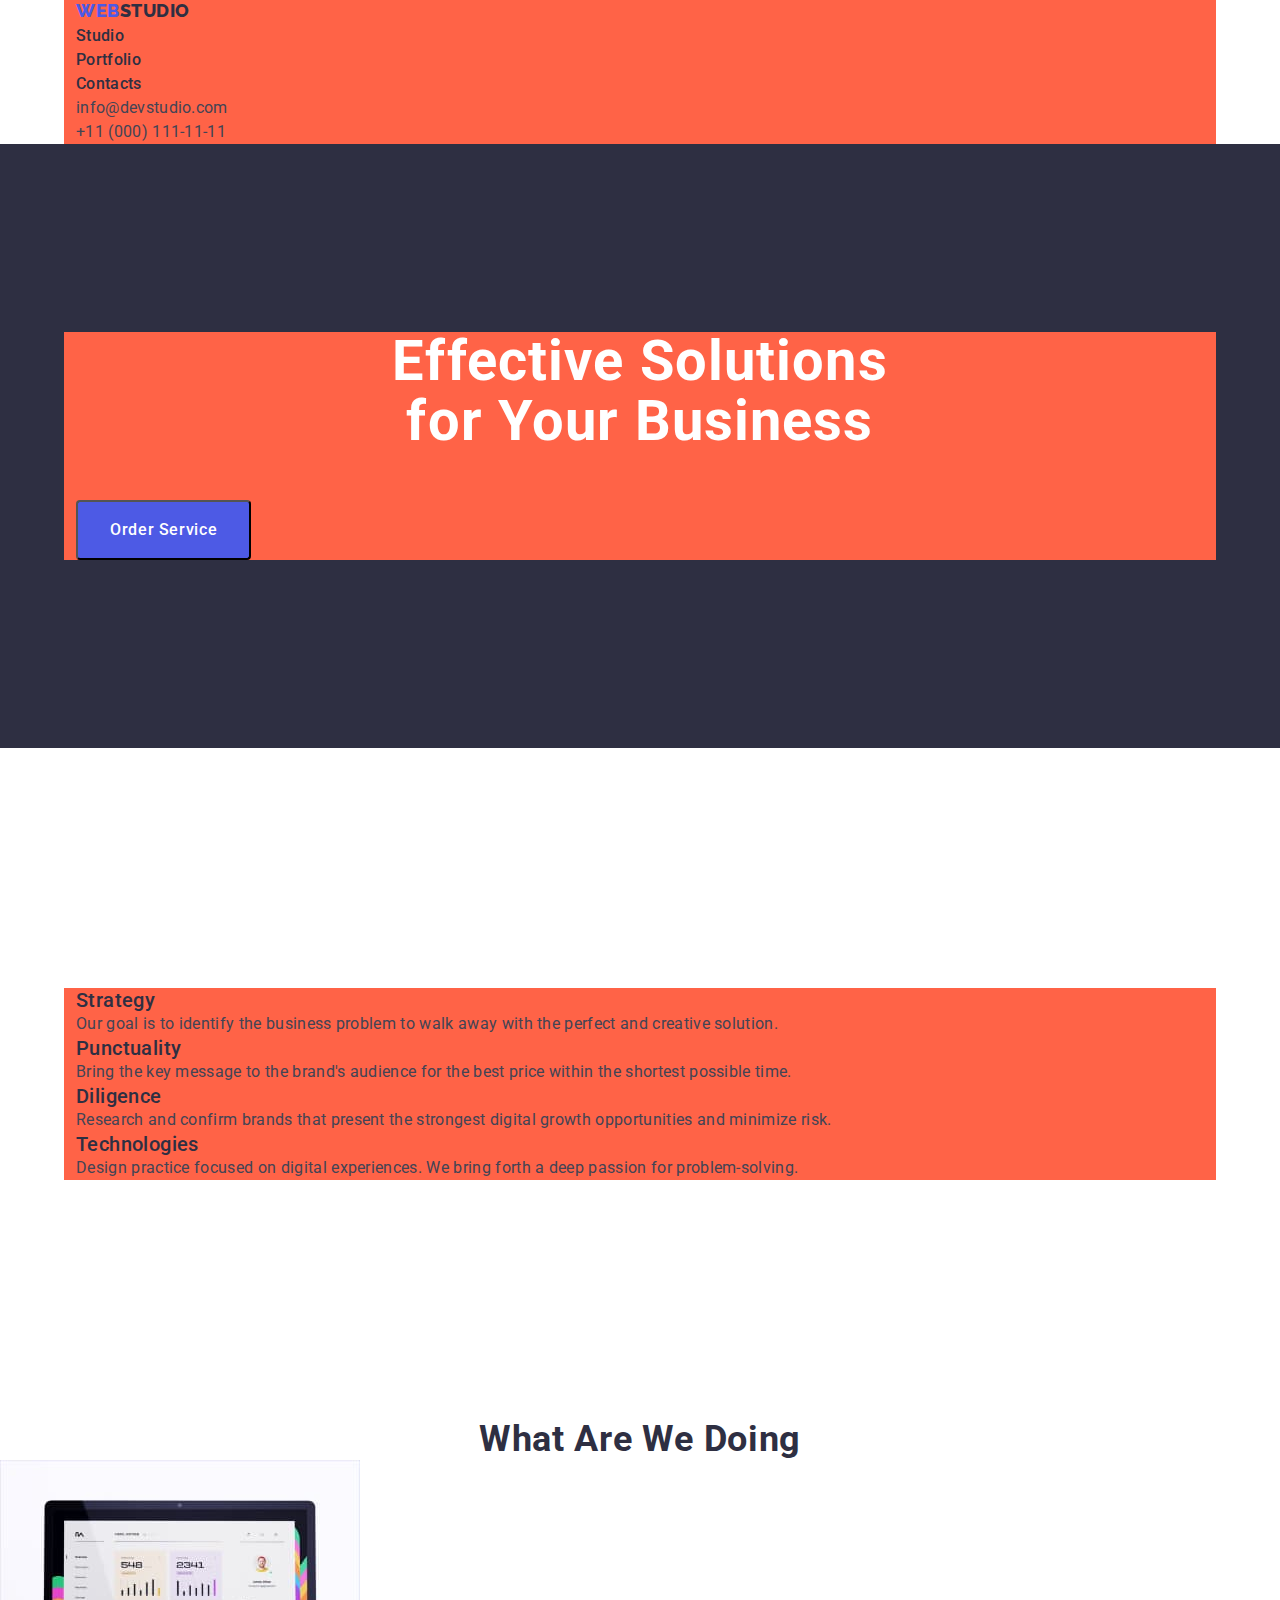
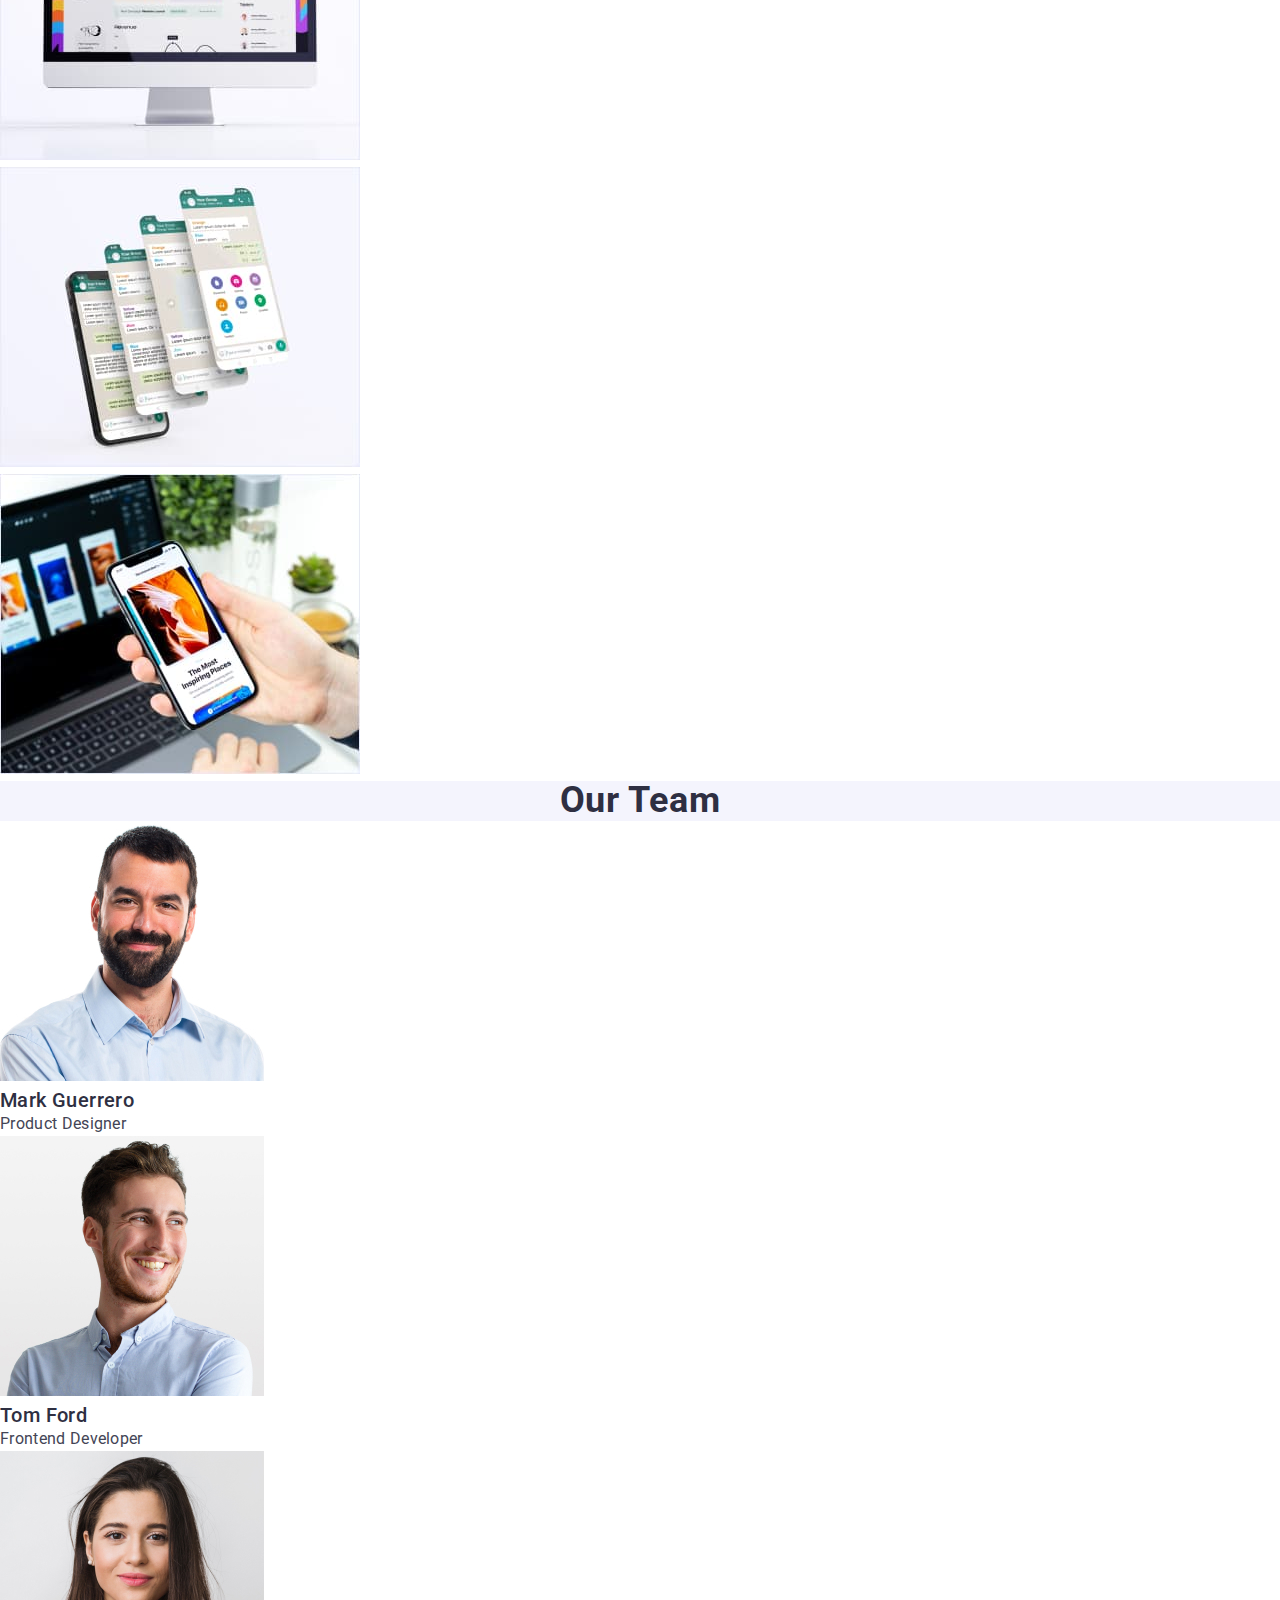
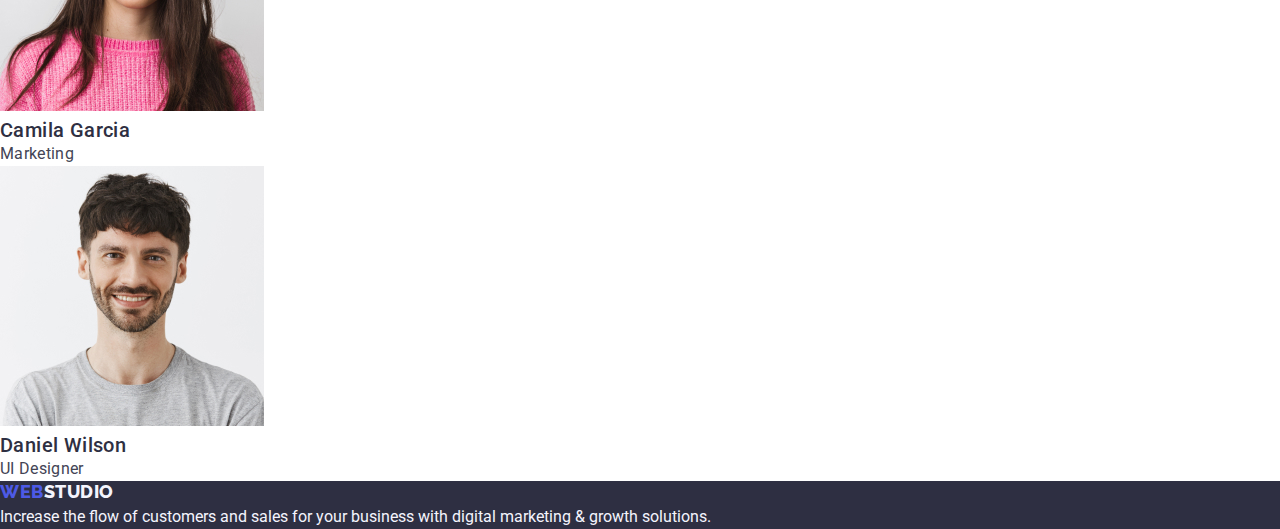
==== index.html @ a3cb5871 "?" ====
<!DOCTYPE html>
<html lang="en">
  <head>
    <meta charset="UTF-8" />
    <meta http-equiv="X-UA-Compatible" content="IE=edge" />
    <meta name="viewport" content="width=device-width, initial-scale=1.0" />
    <title>WebStudio</title>
    <link rel="preconnect" href="https://fonts.googleapis.com" />
    <link rel="preconnect" href="https://fonts.gstatic.com" crossorigin />
    <link
      href="https://fonts.googleapis.com/css2?family=Roboto:wght@400;500;700&display=swap"
      rel="stylesheet"
    />
    <link rel="preconnect" href="https://fonts.googleapis.com" />
    <link rel="preconnect" href="https://fonts.gstatic.com" crossorigin />
    <link
      href="https://fonts.googleapis.com/css2?family=Raleway:wght@100;200;300;400;500;600;700;800;900&family=Roboto:wght@400;500;700&display=swap"
      rel="stylesheet"
    />
    <link
      rel="stylesheet"
      href="https://cdnjs.cloudflare.com/ajax/libs/modern-normalize/1.1.0/modern-normalize.min.css"
    />
    <link rel="stylesheet" href="./css/styles.css" />
  </head>
  <body>
    <header class="pages-header">
      <div class="container">
        <nav class="site-nav">
          <a href="./index.html" class="logo link"
            >Web<span class="studio">Studio</span></a
          >
          <ul class="list">
            <li class="item">
              <a href="./index.html" class="link-nav link">Studio</a>
            </li>
            <li class="item">
              <a href="./portfolio.html" class="link-nav link">Portfolio</a>
            </li>
            <li class="item"><a href="" class="link-nav link">Contacts</a></li>
          </ul>
        </nav>
        <address class="adrs">
          <ul class="list">
            <li class="item">
              <a href="mailto:info@devstudio.com" class="link-adrs link"
                >info@devstudio.com</a
              >
            </li>
            <li class="item">
              <a href="tel:+110001111111" class="link-adrs link"
                >+11 (000) 111-11-11</a
              >
            </li>
          </ul>
        </address>
      </div>
    </header>
    <main>
      <!-- H1 -->
      <section class="hero">
        <div class="container">
          <h1 class="hero-title">
            Effective Solutions<br />
            for Your Business
          </h1>
          <button type="button" class="btn">Order Service</button>
        </div>
      </section>
      <!-- H2 -->
      <section class="section-adv">
        <div class="container">
          <h2 class="advantages" hidden>No content</h2>
          <ul class="list">
            <li>
              <h3 class="header-three">Strategy</h3>
              <p class="text">
                Our goal is to identify the business problem to walk away with
                the perfect and creative solution.
              </p>
            </li>
            <li>
              <h3 class="header-three">Punctuality</h3>
              <p class="text">
                Bring the key message to the brand's audience for the best price
                within the shortest possible time.
              </p>
            </li>
            <li>
              <h3 class="header-three">Diligence</h3>
              <p class="text">
                Research and confirm brands that present the strongest digital
                growth opportunities and minimize risk.
              </p>
            </li>
            <li>
              <h3 class="header-three">Technologies</h3>
              <p class="text">
                Design practice focused on digital experiences. We bring forth a
                deep passion for problem-solving.
              </p>
            </li>
          </ul>
        </div>
      </section>
      <!-- what are we doing -->
      <section class="section-about">
        <h2 class="header-two">What are we doing</h2>
        <ul class="list">
          <li>
            <img src="./images/Rectangle71(1).jpg" alt="monitor" width="360" />
          </li>
          <li>
            <img
              src="./images/img2(1).jpg"
              alt="phone with pages"
              width="360"
            />
          </li>
          <li>
            <img
              src="./images/img3(1).jpg"
              alt="laptop with phone in hand"
              width="360"
            />
          </li>
        </ul>
      </section>
      <!-- our team -->
      <section class="section-team">
        <h2 class="header-two">Our Team</h2>
        <ul class="list">
          <li class="list-point">
            <img
              src="./images/mark(1).jpg"
              alt="mark"
              width="264"
              height="260"
            />
            <h3 class="header-three">Mark Guerrero</h3>
            <p class="text">Product Designer</p>
          </li>
          <li class="list-point">
            <img
              src="./images/tomford(1).jpg"
              alt="tom"
              width="264"
              height="260"
            />
            <h3 class="header-three">Tom Ford</h3>
            <p class="text">Frontend Developer</p>
          </li>
          <li class="list-point">
            <img
              src="./images/camila(1).jpg"
              alt="camila"
              width="264"
              height="260"
            />
            <h3 class="header-three">Camila Garcia</h3>
            <p class="text">Marketing</p>
          </li>
          <li class="list-point">
            <img
              src="./images/daniel(1).jpg"
              alt="daniel"
              width="264"
              height="260"
            />
            <h3 class="header-three">Daniel Wilson</h3>
            <p class="text">UI Designer</p>
          </li>
        </ul>
      </section>
    </main>
    <!-- footer -->
    <footer class="foot">
      <a href="./index.html" class="logo link"
        >Web<span class="studio-footer">Studio</span></a
      >
      <p class="text-footer">
        Increase the flow of customers and sales for your business with digital
        marketing & growth solutions.
      </p>
    </footer>
  </body>
</html>
---- css/styles.css ----
:root {
  --iris: #4d5ae5;
  --ocean: #404bbf;
  --navy-blue: #2e2f42;
  --green: #31d0aa;
  --slate: #434455;
  --light-slate: #8e8f99;
  --cornflower: #e7e9fc;
  --cloud: #f4f4fd;
  --white: #ffffff;
  --dairy: #fcfcfc;
}
body {
  font-family: "Roboto", sans-serif;
  font-weight: 400;
  line-height: 1.5;
  color: var(--slate);
  background-color: var(--white);
}
h1,
h2,
h3,
h4,
h5,
h6,
p {
  margin: 0;
  padding: 0;
}
.container {
  background-color: tomato;
  margin: 0 auto;
  width: 1152px;
  padding-left: 12px;
  padding-right: 12px;
}
/* LOGO */
.logo {
  font-family: "Raleway", sans-serif;
  font-size: 18px;
  letter-spacing: 0.03em;
  font-weight: 800;
  line-height: 1.17;
  text-transform: uppercase;
  color: var(--iris);
}
.logo .studio {
  color: var(--navy-blue);
}
/* ULs */
.list {
  padding: 0;
  margin: 0;
  list-style: none;
}
/* nav links */
.link-nav {
  font-weight: 500;
  line-height: 1.5;
  letter-spacing: 0.02em;
  color: var(--navy-blue);
}

.site-nav .current {
  color: var(--ocean);
}
.site-nav .link-nav:hover,
.site-nav .link-nav:focus {
  color: var(--ocean);
}
.adrs {
  font-style: normal;
}
.adrs .link-adrs {
  font-weight: 400;
  line-height: 1.5;
  letter-spacing: 0.02em;
  color: var(--slate);
}
/* address */
.adrs .link-adrs:hover,
.adrs .link-adrs:focus {
  color: var(--ocean);
}
/* main */
.hero {
  padding-top: 188px;
  padding-bottom: 188px;
  background-color: var(--navy-blue);
}
.hero-title {
  margin-top: 0;
  margin-bottom: 48px;
  font-weight: 700;
  line-height: 1.07;
  font-size: 56px;
  text-align: center;
  letter-spacing: 0.02em;
  color: var(--white);
}
.btn {
  display: inline-block;
  padding: 16px 32px;
  min-width: 169px;
  font-family: "Roboto", sans-serif;
  font-size: 16px;
  letter-spacing: 0.04em;
  font-weight: 500;
  line-height: 1.5;
  color: var(--white);
  background-color: var(--iris);
  cursor: pointer;
  border-radius: 4px;
  text-align: center;
}
.hero .btn:hover,
.hero .btn:focus {
  background-color: var(--ocean);
}
/* main advantages */
.section-adv {
  margin-top: 120px;
  padding-top: 120px;
  padding-bottom: 120px;
  margin-bottom: 120px;
}
.advantages {
  color: var(--navy-blue);
}
.header-two {
  font-weight: 700;
  line-height: 1.11;
  text-align: center;
  text-transform: capitalize;
  letter-spacing: 0.02em;
  font-size: 36px;
  color: var(--navy-blue);
}
.header-three {
  font-weight: 500;
  line-height: 1.2;
  letter-spacing: 0.02em;
  font-size: 20px;
  color: var(--navy-blue);
}
/* main team */
.section-team {
  margin-bottom: 0;
  background-color: var(--cloud);
}
.list-point {
  background-color: var(--white);
}
/* footer */
.studio-footer {
  color: var(--cloud);
}
.text-footer {
  color: var(--cloud);
}
.link {
  text-decoration: none;
}
.text {
  font-weight: 400;
  line-height: 1.5;
  font-size: 16px;
  letter-spacing: 0.02em;
  color: var(--slate);
}

.foot {
  background-color: var(--navy-blue);
}
/* PORTFOLIO */

.btn-portfolio {
  padding: 12px 24px;
  font-family: "Roboto", sans-serif;
  font-size: 16px;
  letter-spacing: 0.04em;
  font-weight: 500;
  line-height: 1.5;
  cursor: pointer;
  color: var(--iris);
  background-color: var(--cloud);
  border: 1px solid var(--cornflower);
  border-radius: 4px;
}
.btn-portfolio:hover,
.btn-portfolio:focus {
  color: var(--white);
  background-color: var(--ocean);
}

.header-portf {
  font-weight: 500;
  font-size: 20px;
  line-height: 1.2;
  letter-spacing: 0.02em;
  color: var(--navy-blue);
}
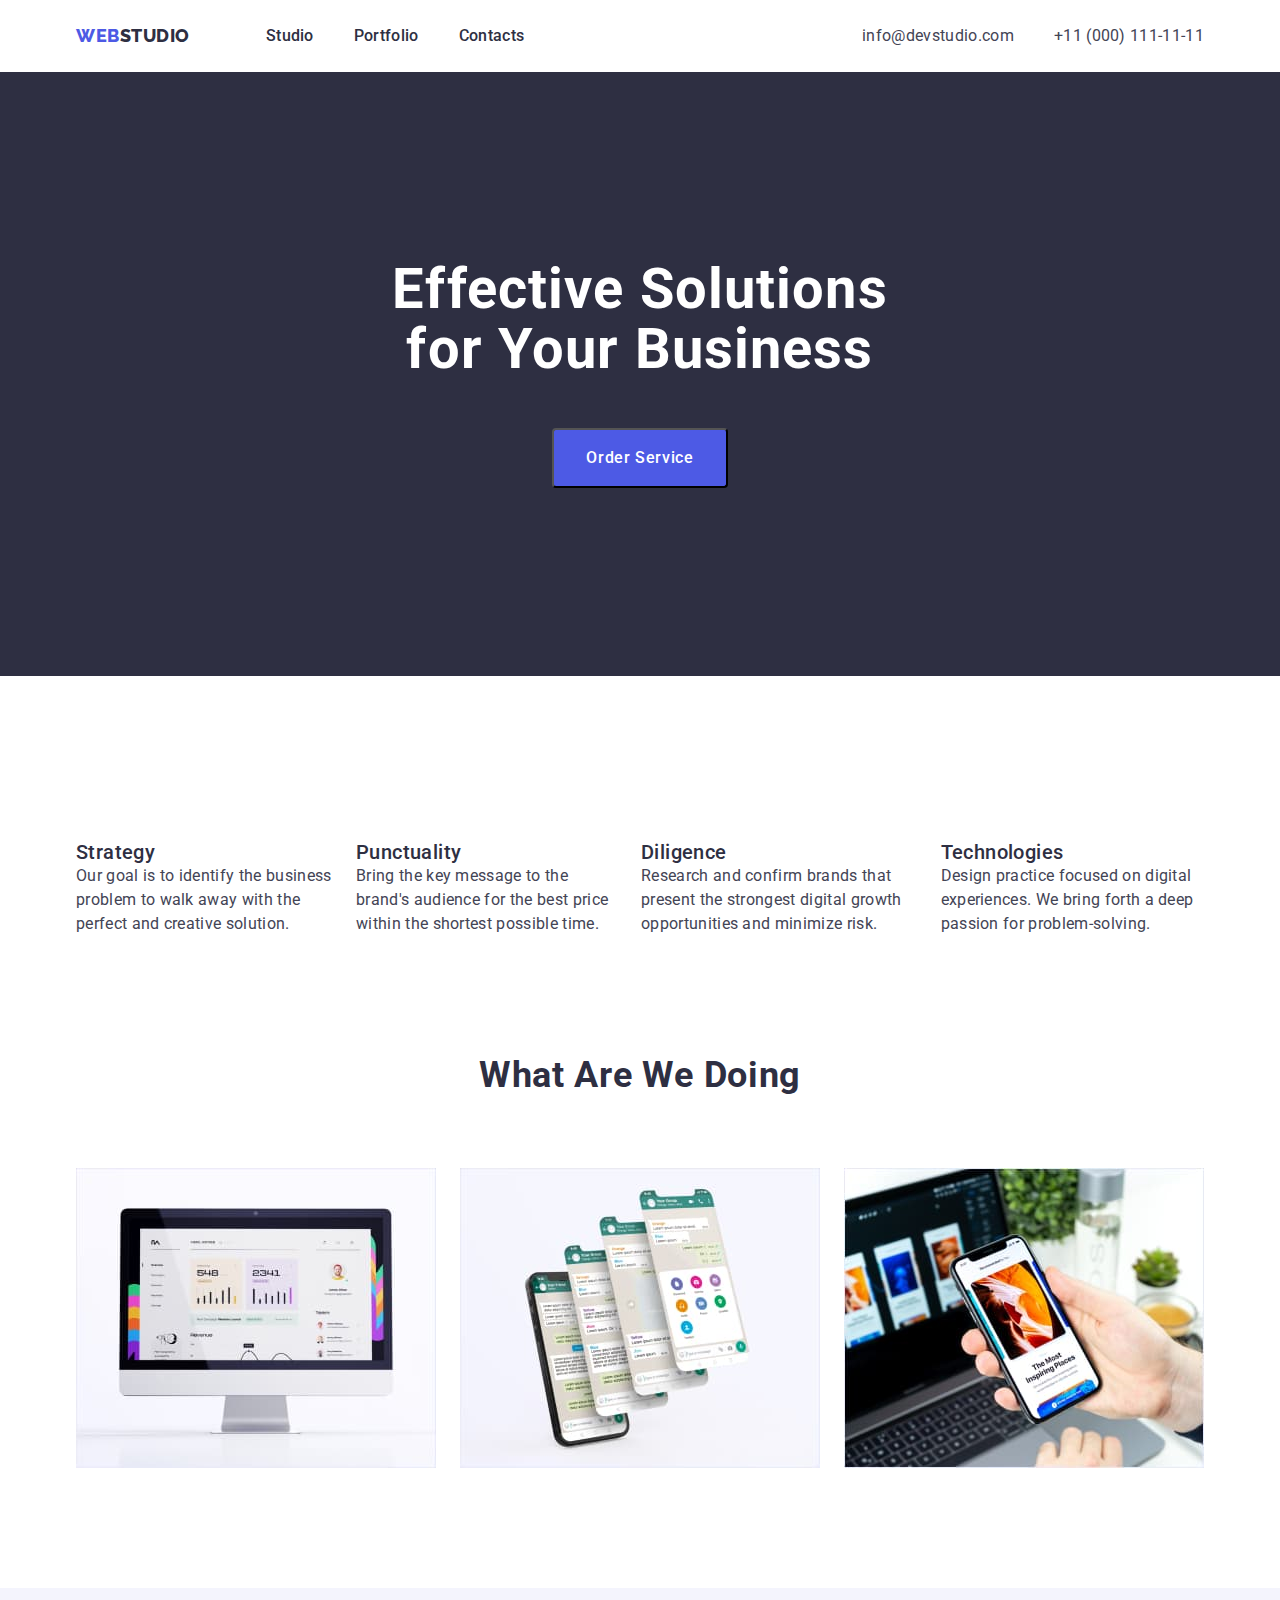
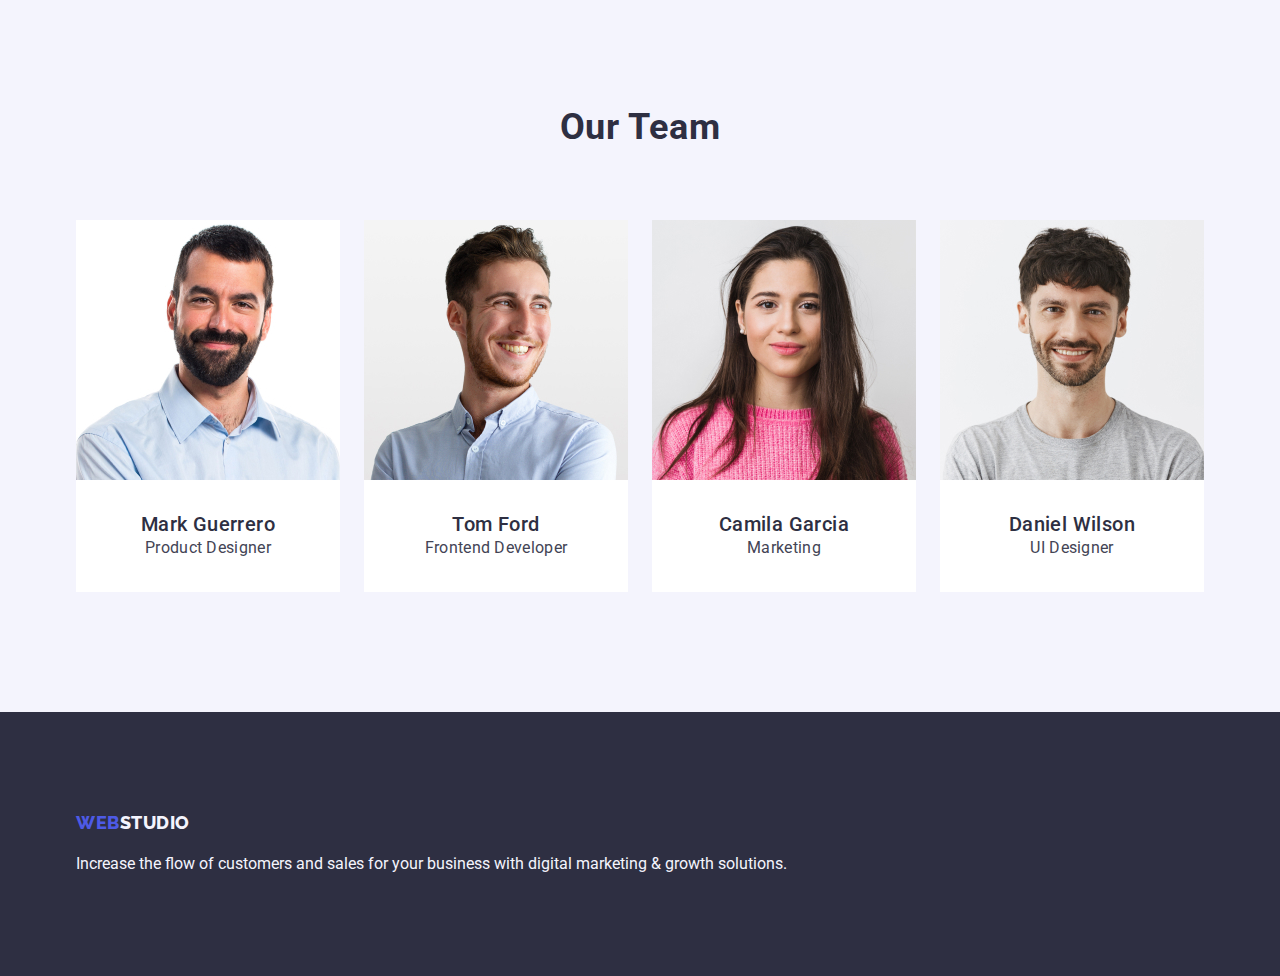
==== commit 96283e90: "review" ====
--- a/index.html
+++ b/index.html
@@ -25,12 +25,12 @@
   </head>
   <body>
     <header class="pages-header">
-      <div class="container">
+      <div class="container site-nav">
         <nav class="site-nav">
           <a href="./index.html" class="logo link"
             >Web<span class="studio">Studio</span></a
           >
-          <ul class="list">
+          <ul class="list navigation">
             <li class="item">
               <a href="./index.html" class="link-nav link">Studio</a>
             </li>
@@ -71,29 +71,29 @@
       <section class="section-adv">
         <div class="container">
           <h2 class="advantages" hidden>No content</h2>
-          <ul class="list">
-            <li>
+          <ul class="list list-adv">
+            <li class="items-adv">
               <h3 class="header-three">Strategy</h3>
               <p class="text">
                 Our goal is to identify the business problem to walk away with
                 the perfect and creative solution.
               </p>
             </li>
-            <li>
+            <li class="items-adv">
               <h3 class="header-three">Punctuality</h3>
               <p class="text">
                 Bring the key message to the brand's audience for the best price
                 within the shortest possible time.
               </p>
             </li>
-            <li>
+            <li class="items-adv">
               <h3 class="header-three">Diligence</h3>
               <p class="text">
                 Research and confirm brands that present the strongest digital
                 growth opportunities and minimize risk.
               </p>
             </li>
-            <li>
+            <li class="items-adv">
               <h3 class="header-three">Technologies</h3>
               <p class="text">
                 Design practice focused on digital experiences. We bring forth a
@@ -105,83 +105,101 @@
       </section>
       <!-- what are we doing -->
       <section class="section-about">
-        <h2 class="header-two">What are we doing</h2>
-        <ul class="list">
-          <li>
-            <img src="./images/Rectangle71(1).jpg" alt="monitor" width="360" />
-          </li>
-          <li>
-            <img
-              src="./images/img2(1).jpg"
-              alt="phone with pages"
-              width="360"
-            />
-          </li>
-          <li>
-            <img
-              src="./images/img3(1).jpg"
-              alt="laptop with phone in hand"
-              width="360"
-            />
-          </li>
-        </ul>
+        <div class="container">
+          <h2 class="header-two head-about">What are we doing</h2>
+          <ul class="list list-about">
+            <li class="item-about">
+              <img
+                src="./images/Rectangle71(1).jpg"
+                alt="monitor"
+                width="360"
+              />
+            </li>
+            <li class="item-about">
+              <img
+                src="./images/img2(1).jpg"
+                alt="phone with pages"
+                width="360"
+              />
+            </li>
+            <li class="item-about">
+              <img
+                src="./images/img3(1).jpg"
+                alt="laptop with phone in hand"
+                width="360"
+              />
+            </li>
+          </ul>
+        </div>
       </section>
       <!-- our team -->
       <section class="section-team">
-        <h2 class="header-two">Our Team</h2>
-        <ul class="list">
-          <li class="list-point">
-            <img
-              src="./images/mark(1).jpg"
-              alt="mark"
-              width="264"
-              height="260"
-            />
-            <h3 class="header-three">Mark Guerrero</h3>
-            <p class="text">Product Designer</p>
-          </li>
-          <li class="list-point">
-            <img
-              src="./images/tomford(1).jpg"
-              alt="tom"
-              width="264"
-              height="260"
-            />
-            <h3 class="header-three">Tom Ford</h3>
-            <p class="text">Frontend Developer</p>
-          </li>
-          <li class="list-point">
-            <img
-              src="./images/camila(1).jpg"
-              alt="camila"
-              width="264"
-              height="260"
-            />
-            <h3 class="header-three">Camila Garcia</h3>
-            <p class="text">Marketing</p>
-          </li>
-          <li class="list-point">
-            <img
-              src="./images/daniel(1).jpg"
-              alt="daniel"
-              width="264"
-              height="260"
-            />
-            <h3 class="header-three">Daniel Wilson</h3>
-            <p class="text">UI Designer</p>
-          </li>
-        </ul>
+        <div class="container">
+          <h2 class="header-two head-team">Our Team</h2>
+          <ul class="list-team">
+            <li class="list-point">
+              <img
+                src="./images/mark(1).jpg"
+                alt="mark"
+                width="264"
+                height="260"
+              />
+              <div class="style-text">
+                <h3 class="header-three">Mark Guerrero</h3>
+                <p class="text">Product Designer</p>
+              </div>
+            </li>
+            <li class="list-point">
+              <img
+                src="./images/tomford(1).jpg"
+                alt="tom"
+                width="264"
+                height="260"
+              />
+              <div class="style-text">
+                <h3 class="header-three">Tom Ford</h3>
+                <p class="text">Frontend Developer</p>
+              </div>
+            </li>
+            <li class="list-point">
+              <img
+                src="./images/camila(1).jpg"
+                alt="camila"
+                width="264"
+                height="260"
+              />
+              <div class="style-text">
+                <h3 class="header-three">Camila Garcia</h3>
+                <p class="text">Marketing</p>
+              </div>
+            </li>
+            <li class="list-point">
+              <img
+                src="./images/daniel(1).jpg"
+                alt="daniel"
+                width="264"
+                height="260"
+              />
+              <div class="style-text">
+                <h3 class="header-three">Daniel Wilson</h3>
+                <p class="text">UI Designer</p>
+              </div>
+            </li>
+          </ul>
+        </div>
       </section>
     </main>
     <!-- footer -->
     <footer class="foot">
-      <a href="./index.html" class="logo link"
-        >Web<span class="studio-footer">Studio</span></a
-      >
-      <p class="text-footer">
-        Increase the flow of customers and sales for your business with digital
-        marketing & growth solutions.
-      </p>
+      <div class="container">
+        <a href="./index.html" class="logo link"
+          >Web<span class="studio-footer">Studio</span></a
+        >
+        <p class="text-footer">
+          Increase the flow of customers and sales for your business with
+          digital marketing & growth solutions.
+        </p>
+      </div>
     </footer>
   </body>
 </html>
--- a/css/styles.css
+++ b/css/styles.css
@@ -27,12 +27,15 @@
   margin: 0;
   padding: 0;
 }
+img {
+  display: block;
+  margin: 0;
+}
 .container {
-  background-color: tomato;
+  /* outline: 1px solid tomato; */
   margin: 0 auto;
-  width: 1152px;
-  padding-left: 12px;
-  padding-right: 12px;
+  width: 1158px;
+  padding: 0 15px;
 }
 /* LOGO */
 .logo {
@@ -53,14 +56,32 @@
   margin: 0;
   list-style: none;
 }
+
 /* nav links */
+.site-nav {
+  display: flex;
+  align-items: center;
+}
 .link-nav {
-  font-weight: 500;
-  line-height: 1.5;
-  letter-spacing: 0.02em;
-  color: var(--navy-blue);
-}
-
+  display: block;
+  padding-top: 24px;
+  padding-bottom: 24px;
+
+  font-weight: 500;
+  line-height: 1.5;
+  letter-spacing: 0.02em;
+  color: var(--navy-blue);
+}
+.navigation {
+  display: flex;
+  margin-left: 76px;
+}
+.navigation .item + .item {
+  margin-left: 40px;
+}
+.navigation .item:last-child {
+  margin-right: 0;
+}
 .site-nav .current {
   color: var(--ocean);
 }
@@ -68,8 +89,15 @@
 .site-nav .link-nav:focus {
   color: var(--ocean);
 }
+
+/* ADDRESS */
 .adrs {
   font-style: normal;
+  margin-left: auto;
+}
+
+.adrs .list {
+  display: flex;
 }
 .adrs .link-adrs {
   font-weight: 400;
@@ -77,16 +105,24 @@
   letter-spacing: 0.02em;
   color: var(--slate);
 }
-/* address */
+.adrs .item + .item {
+  margin-left: 40px;
+}
+.adrs .item:last-child {
+  margin-right: 0;
+}
 .adrs .link-adrs:hover,
 .adrs .link-adrs:focus {
   color: var(--ocean);
 }
+
 /* main */
 .hero {
   padding-top: 188px;
   padding-bottom: 188px;
   background-color: var(--navy-blue);
+  margin-bottom: 44px;
+  text-align: center;
 }
 .hero-title {
   margin-top: 0;
@@ -117,12 +153,19 @@
 .hero .btn:focus {
   background-color: var(--ocean);
 }
+
 /* main advantages */
 .section-adv {
-  margin-top: 120px;
+  margin: 0;
   padding-top: 120px;
   padding-bottom: 120px;
-  margin-bottom: 120px;
+}
+.items-adv {
+  width: calc((100% -72px) / 4);
+}
+.list-adv {
+  display: flex;
+  gap: 24px;
 }
 .advantages {
   color: var(--navy-blue);
@@ -136,6 +179,15 @@
   font-size: 36px;
   color: var(--navy-blue);
 }
+
+/* what are we doing */
+.section-about {
+  margin: 0;
+  padding-bottom: 120px;
+}
+.head-about {
+  margin-bottom: 72px;
+}
 .header-three {
   font-weight: 500;
   line-height: 1.2;
@@ -143,19 +195,53 @@
   font-size: 20px;
   color: var(--navy-blue);
 }
+.list-about {
+  display: flex;
+  gap: 24px;
+}
+.item-about {
+  width: calc((100%-48) / 2);
+}
+
 /* main team */
+.list-team {
+  display: flex;
+  margin: 0;
+  gap: 24px;
+  padding-left: 0;
+  list-style: none;
+}
+.style-text {
+  text-align: center;
+  padding: 32px 16px;
+  border-radius: 0px 0px 4px 4px;
+  border: 0;
+}
+.head-team {
+  margin: 0;
+  margin-bottom: 72px;
+}
 .section-team {
+  padding-top: 120px;
+  padding-bottom: 120px;
   margin-bottom: 0;
   background-color: var(--cloud);
 }
 .list-point {
   background-color: var(--white);
 }
+
 /* footer */
+.foot {
+  padding-top: 100px;
+  padding-bottom: 100px;
+  background-color: var(--navy-blue);
+}
 .studio-footer {
   color: var(--cloud);
 }
 .text-footer {
+  margin-top: 16px;
   color: var(--cloud);
 }
 .link {
@@ -169,12 +255,15 @@
   color: var(--slate);
 }
 
-.foot {
-  background-color: var(--navy-blue);
-}
 /* PORTFOLIO */
-
+.sect-prtf {
+  margin: 0;
+  padding-top: 96px;
+  padding-bottom: 120px;
+}
 .btn-portfolio {
+  margin: 0;
+  margin-bottom: 72px;
   padding: 12px 24px;
   font-family: "Roboto", sans-serif;
   font-size: 16px;
@@ -192,7 +281,6 @@
   color: var(--white);
   background-color: var(--ocean);
 }
-
 .header-portf {
   font-weight: 500;
   font-size: 20px;
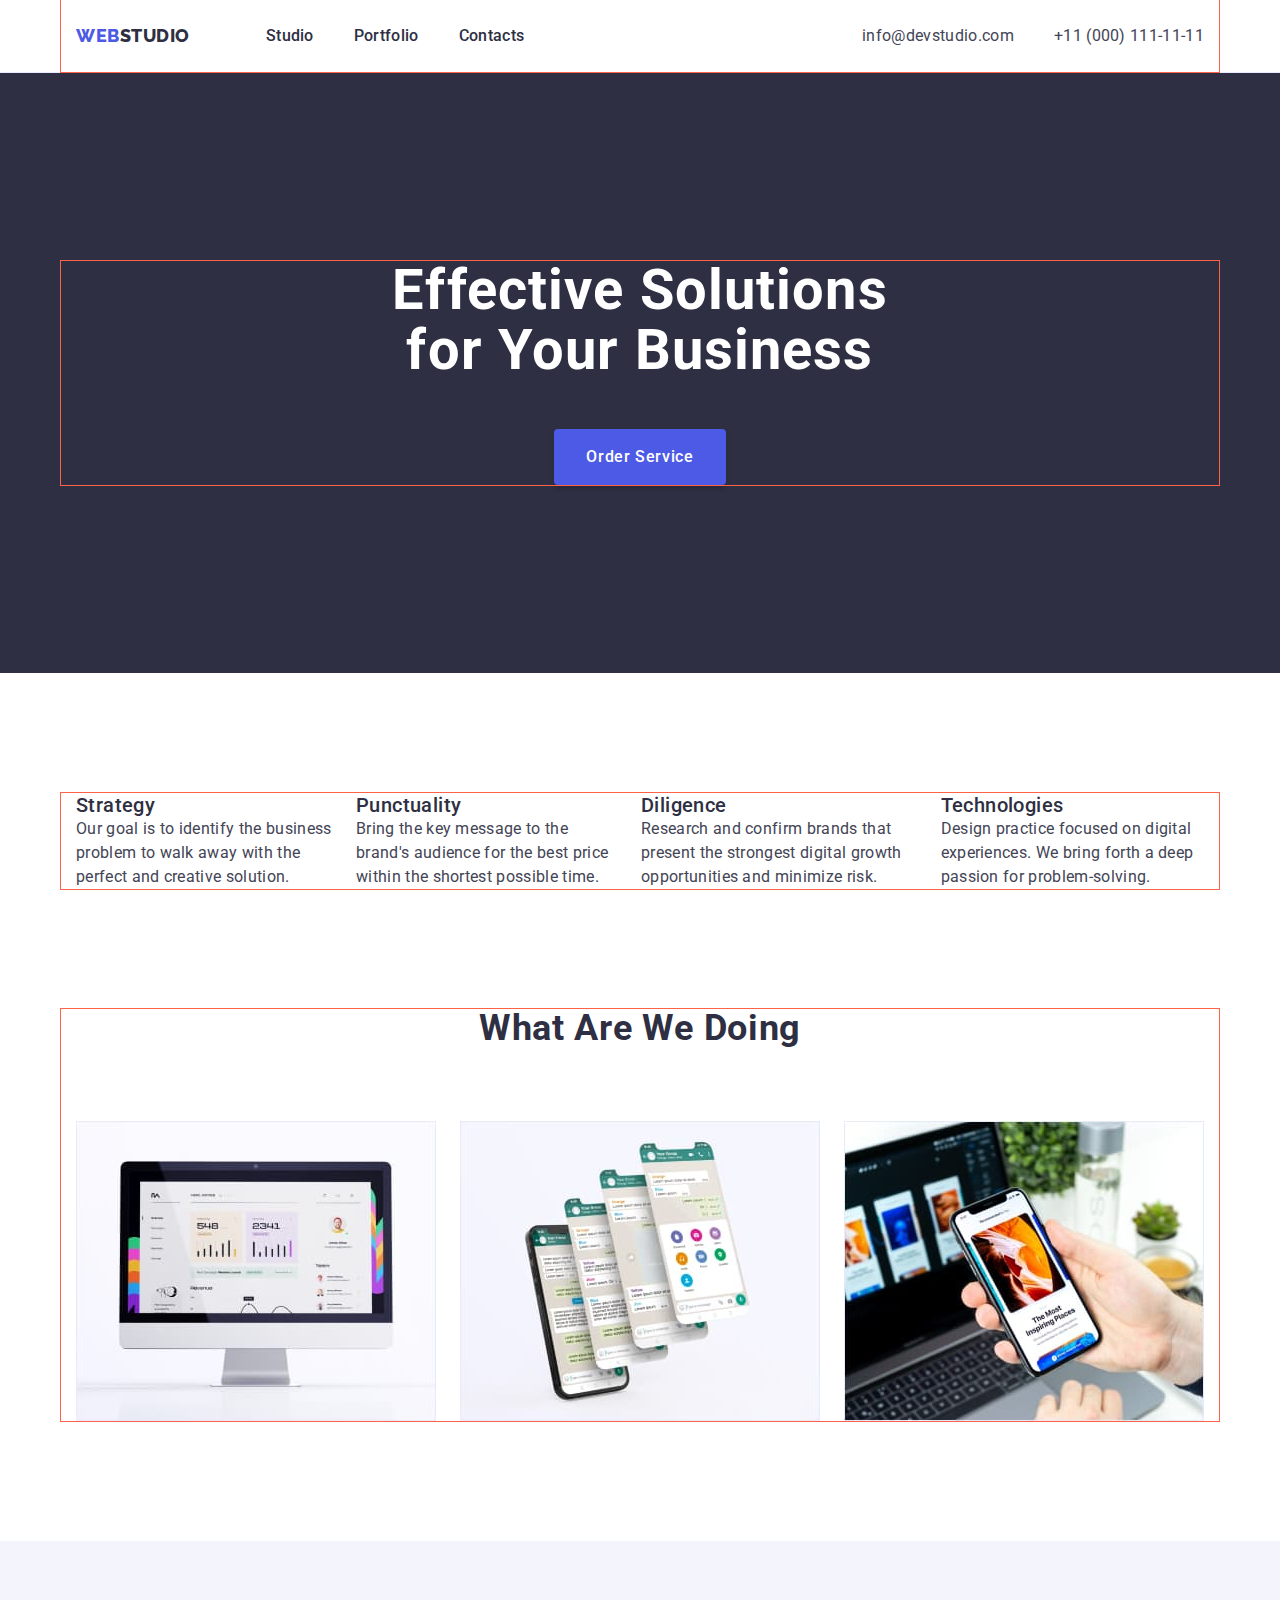
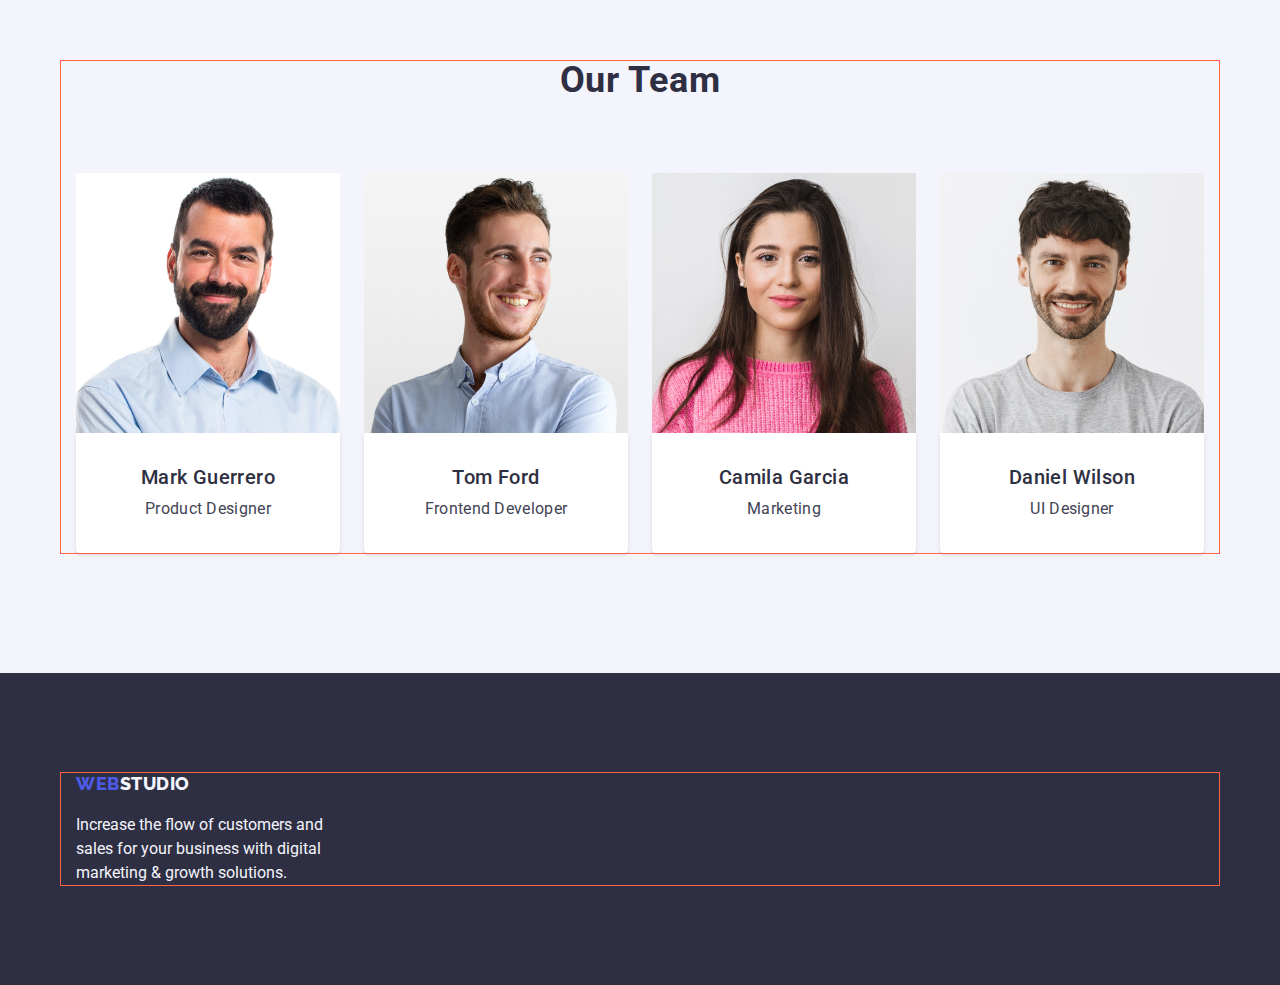
==== commit f9114071: "try1" ====
--- a/index.html
+++ b/index.html
@@ -60,10 +60,7 @@
       <!-- H1 -->
       <section class="hero">
         <div class="container">
-          <h1 class="hero-title">
-            Effective Solutions<br />
-            for Your Business
-          </h1>
+          <h1 class="hero-title">Effective Solutions for Your Business</h1>
           <button type="button" class="btn">Order Service</button>
         </div>
       </section>
@@ -145,7 +142,7 @@
                 height="260"
               />
               <div class="style-text">
-                <h3 class="header-three">Mark Guerrero</h3>
+                <h3 class="header-three head-team-mrg">Mark Guerrero</h3>
                 <p class="text">Product Designer</p>
               </div>
             </li>
@@ -157,7 +154,7 @@
                 height="260"
               />
               <div class="style-text">
-                <h3 class="header-three">Tom Ford</h3>
+                <h3 class="header-three head-team-mrg">Tom Ford</h3>
                 <p class="text">Frontend Developer</p>
               </div>
             </li>
@@ -169,7 +166,7 @@
                 height="260"
               />
               <div class="style-text">
-                <h3 class="header-three">Camila Garcia</h3>
+                <h3 class="header-three head-team-mrg">Camila Garcia</h3>
                 <p class="text">Marketing</p>
               </div>
             </li>
@@ -181,7 +178,7 @@
                 height="260"
               />
               <div class="style-text">
-                <h3 class="header-three">Daniel Wilson</h3>
+                <h3 class="header-three head-team-mrg">Daniel Wilson</h3>
                 <p class="text">UI Designer</p>
               </div>
             </li>
--- a/css/styles.css
+++ b/css/styles.css
@@ -32,7 +32,7 @@
   margin: 0;
 }
 .container {
-  /* outline: 1px solid tomato; */
+  outline: 1px solid tomato;
   margin: 0 auto;
   width: 1158px;
   padding: 0 15px;
@@ -58,6 +58,10 @@
 }
 
 /* nav links */
+.pages-header {
+  display: flex;
+  border-bottom: 1px solid var(--cornflower);
+}
 .site-nav {
   display: flex;
   align-items: center;
@@ -75,10 +79,9 @@
 .navigation {
   display: flex;
   margin-left: 76px;
-}
-.navigation .item + .item {
-  margin-left: 40px;
-}
+  gap: 40px;
+}
+
 .navigation .item:last-child {
   margin-right: 0;
 }
@@ -98,6 +101,7 @@
 
 .adrs .list {
   display: flex;
+  gap: 40px;
 }
 .adrs .link-adrs {
   font-weight: 400;
@@ -105,9 +109,7 @@
   letter-spacing: 0.02em;
   color: var(--slate);
 }
-.adrs .item + .item {
-  margin-left: 40px;
-}
+
 .adrs .item:last-child {
   margin-right: 0;
 }
@@ -121,16 +123,19 @@
   padding-top: 188px;
   padding-bottom: 188px;
   background-color: var(--navy-blue);
-  margin-bottom: 44px;
+
   text-align: center;
 }
 .hero-title {
   margin-top: 0;
+  margin-left: auto;
+  margin-right: auto;
   margin-bottom: 48px;
   font-weight: 700;
   line-height: 1.07;
   font-size: 56px;
   text-align: center;
+  max-width: 496px;
   letter-spacing: 0.02em;
   color: var(--white);
 }
@@ -146,7 +151,9 @@
   color: var(--white);
   background-color: var(--iris);
   cursor: pointer;
+  border: 0;
   border-radius: 4px;
+  box-shadow: 0px 4px 4px rgba(0, 0, 0, 0.15);
   text-align: center;
 }
 .hero .btn:hover,
@@ -214,6 +221,8 @@
 .style-text {
   text-align: center;
   padding: 32px 16px;
+  box-shadow: 0px 1px 6px rgba(46, 47, 66, 0.08),
+    0px 1px 1px rgba(46, 47, 66, 0.16), 0px 2px 1px rgba(46, 47, 66, 0.08);
   border-radius: 0px 0px 4px 4px;
   border: 0;
 }
@@ -230,6 +239,9 @@
 .list-point {
   background-color: var(--white);
 }
+.head-team-mrg {
+  margin-bottom: 8px;
+}
 
 /* footer */
 .foot {
@@ -241,6 +253,7 @@
   color: var(--cloud);
 }
 .text-footer {
+  width: 264px;
   margin-top: 16px;
   color: var(--cloud);
 }
@@ -261,9 +274,15 @@
   padding-top: 96px;
   padding-bottom: 120px;
 }
+.list-prtf {
+  margin: 0;
+  display: flex;
+  gap: 24px;
+  justify-content: center;
+  margin-bottom: 72px;
+}
 .btn-portfolio {
   margin: 0;
-  margin-bottom: 72px;
   padding: 12px 24px;
   font-family: "Roboto", sans-serif;
   font-size: 16px;
@@ -278,13 +297,32 @@
 }
 .btn-portfolio:hover,
 .btn-portfolio:focus {
+  box-shadow: 0px 3px 1px rgba(0, 0, 0, 0.1), 0px 2px 1px rgba(0, 0, 0, 0.08),
+    0px 2px 2px rgba(0, 0, 0, 0.12);
+  border: 0;
   color: var(--white);
   background-color: var(--ocean);
 }
 .header-portf {
+  margin: 0;
   font-weight: 500;
   font-size: 20px;
   line-height: 1.2;
   letter-spacing: 0.02em;
   color: var(--navy-blue);
 }
+.list-prtf-li {
+  margin: 0;
+  display: flex;
+  flex-wrap: wrap;
+  column-gap: 24px;
+  row-gap: 48px;
+}
+.text-prtf {
+  padding: 32px 16px;
+  border: 1px solid #e7e9fc;
+  border-top: 0;
+}
+.head-style {
+  margin-bottom: 8px;
+}
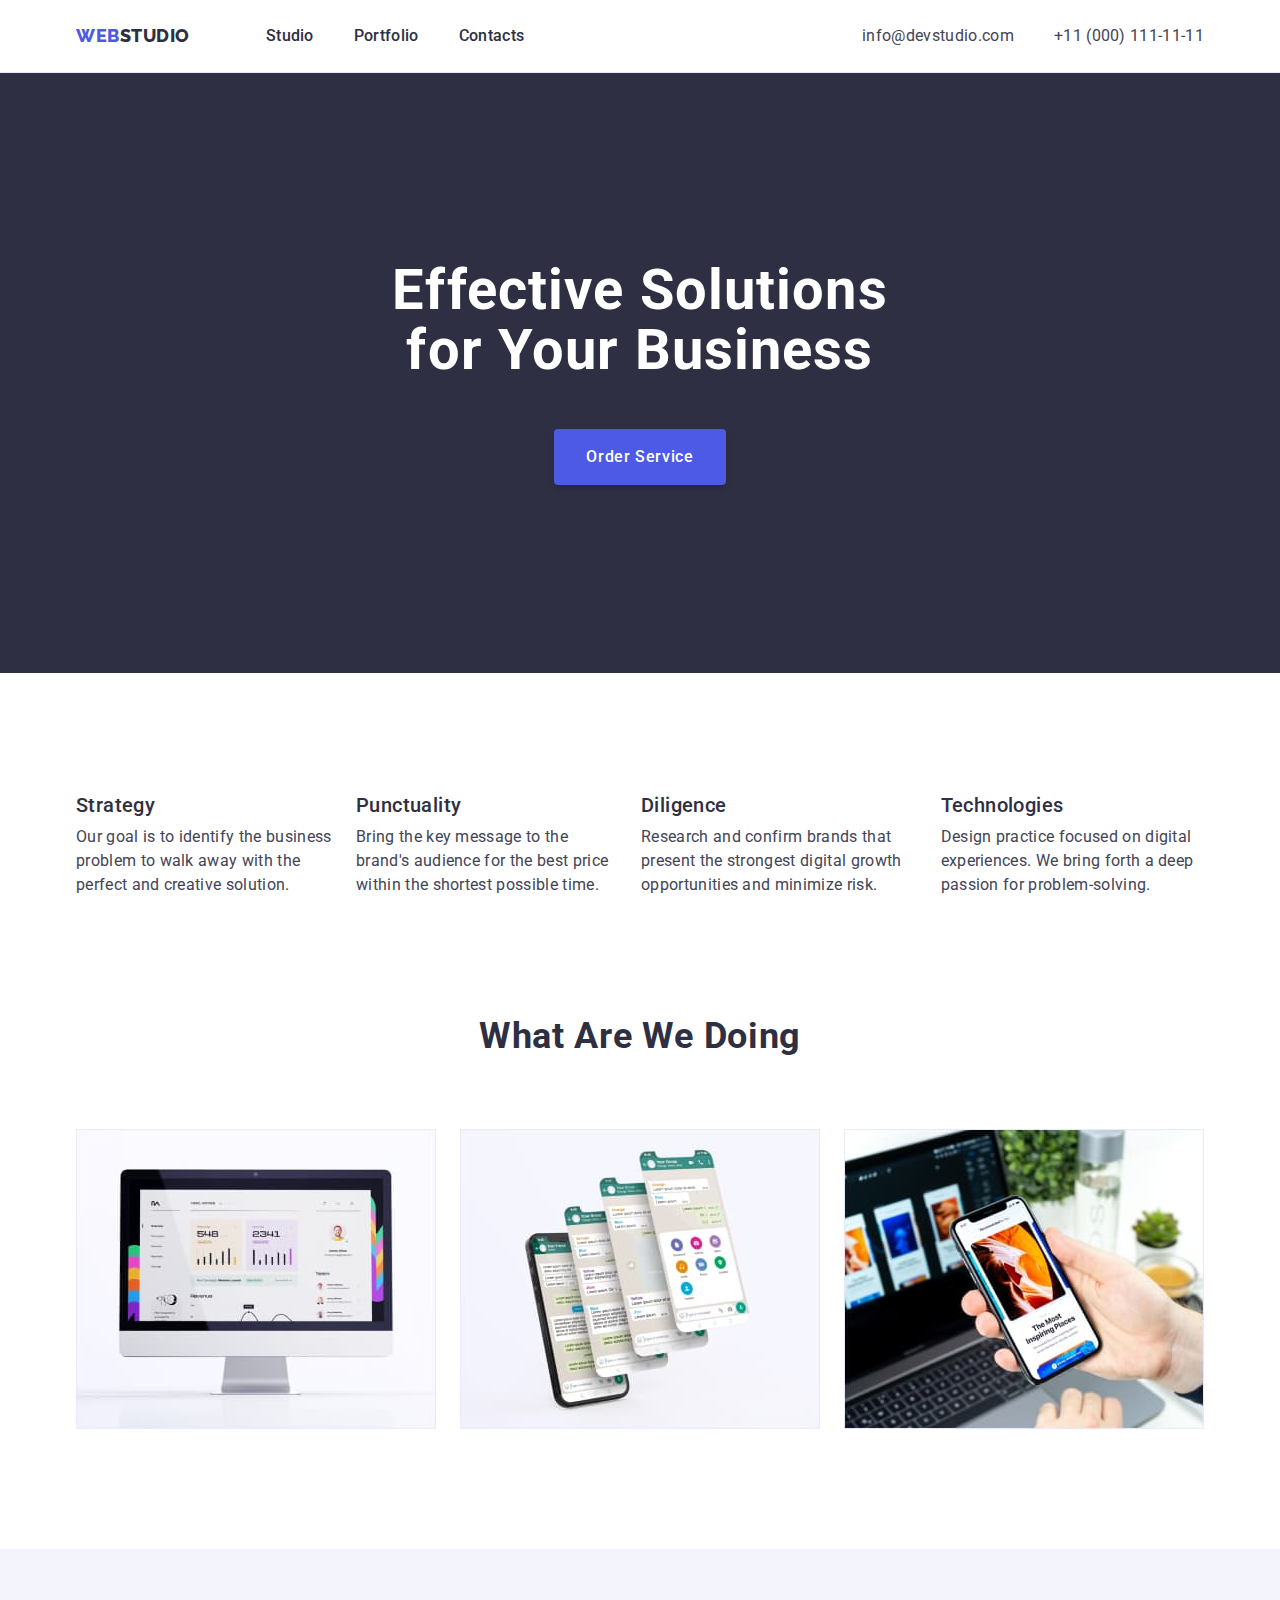
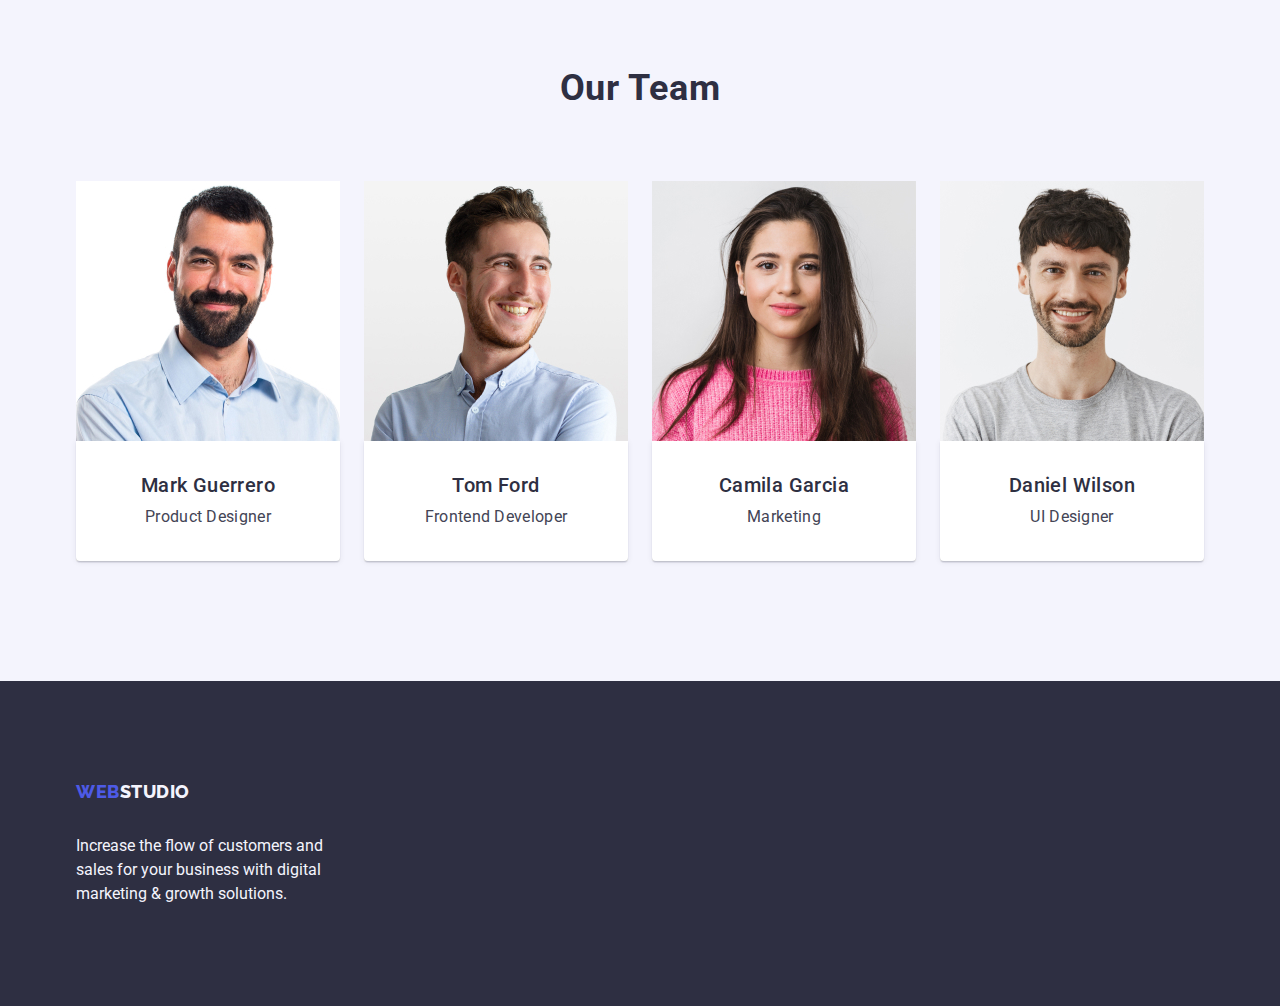
==== commit a77d4322: "try2" ====
--- a/index.html
+++ b/index.html
@@ -189,7 +189,7 @@
     <!-- footer -->
     <footer class="foot">
       <div class="container">
-        <a href="./index.html" class="logo link"
+        <a href="./index.html" class="logo logo-foot link"
           >Web<span class="studio-footer">Studio</span></a
         >
         <p class="text-footer">
--- a/css/styles.css
+++ b/css/styles.css
@@ -32,13 +32,14 @@
   margin: 0;
 }
 .container {
-  outline: 1px solid tomato;
+  /* outline: 1px solid tomato; */
   margin: 0 auto;
   width: 1158px;
   padding: 0 15px;
 }
 /* LOGO */
 .logo {
+  margin-right: 76px;
   font-family: "Raleway", sans-serif;
   font-size: 18px;
   letter-spacing: 0.03em;
@@ -78,7 +79,6 @@
 }
 .navigation {
   display: flex;
-  margin-left: 76px;
   gap: 40px;
 }
 
@@ -140,7 +140,8 @@
   color: var(--white);
 }
 .btn {
-  display: inline-block;
+  display: block;
+  margin: 0 auto;
   padding: 16px 32px;
   min-width: 169px;
   font-family: "Roboto", sans-serif;
@@ -196,6 +197,7 @@
   margin-bottom: 72px;
 }
 .header-three {
+  margin-bottom: 8px;
   font-weight: 500;
   line-height: 1.2;
   letter-spacing: 0.02em;
@@ -257,6 +259,10 @@
   margin-top: 16px;
   color: var(--cloud);
 }
+.logo-foot {
+  display: inline-block;
+  margin-bottom: 16px;
+}
 .link {
   text-decoration: none;
 }
@@ -280,6 +286,9 @@
   gap: 24px;
   justify-content: center;
   margin-bottom: 72px;
+}
+.item-prtf {
+  width: calc((100% - 48px) / 3);
 }
 .btn-portfolio {
   margin: 0;
@@ -299,7 +308,7 @@
 .btn-portfolio:focus {
   box-shadow: 0px 3px 1px rgba(0, 0, 0, 0.1), 0px 2px 1px rgba(0, 0, 0, 0.08),
     0px 2px 2px rgba(0, 0, 0, 0.12);
-  border: 0;
+  border: 1px solid transparent;
   color: var(--white);
   background-color: var(--ocean);
 }
